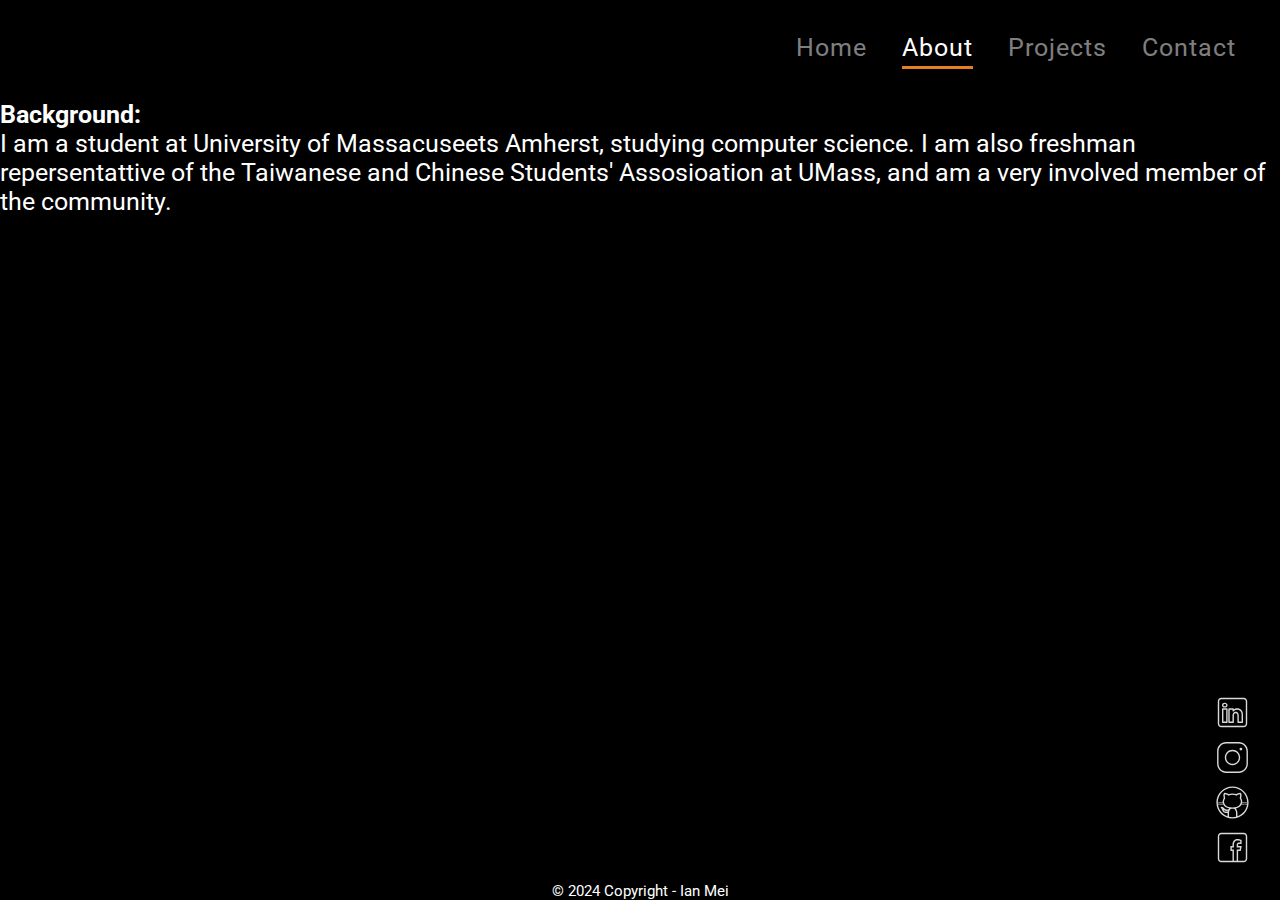
==== about.html @ da529329 "Website Contents" ====
<!DOCTYPE html>
<html lang="en">
    <head>
        <meta charset="UTF-8">
        <meta name="viewport" content="width=device-width, initial-scale=1.0">
        <title>Ian Mei's Resume Website</title>
        <link rel="preconnect" href="https://fonts.googleapis.com">
		<link rel="preconnect" href="https://fonts.gstatic.com" crossorigin>
		<link href="https://fonts.googleapis.com/css2?family=Roboto:wght@300&display=swap" rel="stylesheet">
        <link rel = "stylesheet" href="csstest.css"> 
    </head>

    <body>
        <header>
            <ul class = "menu">
                <li><a href="index.html" data-hover="Home">Home</a></li>
                <li class="current"><a href="about.html" data-hover="About">About</a></li>
                <li><a href="projects.html" data-hover="Projects">Projects</a></li>
                <li><a href="contact.html" data-hover="Contact">Contact</a></li>
            </ul>
        </header>
        
        <div class="socials">
			<a
				class="icon"
				href="https://www.linkedin.com/in/ian-mei/"
				target="_blank"
				rel="noreferrer"
			>
				<svg
					xmlns="http://www.w3.org/2000/svg"
					viewBox="0 0 50 50" 
					style="animation-delay: 4.5s"
				>
					<path d="M 9 4 C 6.2504839 4 4 6.2504839 4 9 L 4 41 C 4 43.749516 6.2504839 46 9 46 L 41 46 C 43.749516 46 46 43.749516 46 41 L 46 9 C 46 6.2504839 43.749516 4 41 4 L 9 4 z M 9 6 L 41 6 C 42.668484 6 44 7.3315161 44 9 L 44 41 C 44 42.668484 42.668484 44 41 44 L 9 44 C 7.3315161 44 6 42.668484 6 41 L 6 9 C 6 7.3315161 7.3315161 6 9 6 z M 14 11.011719 C 12.904779 11.011719 11.919219 11.339079 11.189453 11.953125 C 10.459687 12.567171 10.011719 13.484511 10.011719 14.466797 C 10.011719 16.333977 11.631285 17.789609 13.691406 17.933594 A 0.98809878 0.98809878 0 0 0 13.695312 17.935547 A 0.98809878 0.98809878 0 0 0 14 17.988281 C 16.27301 17.988281 17.988281 16.396083 17.988281 14.466797 A 0.98809878 0.98809878 0 0 0 17.986328 14.414062 C 17.884577 12.513831 16.190443 11.011719 14 11.011719 z M 14 12.988281 C 15.392231 12.988281 15.94197 13.610038 16.001953 14.492188 C 15.989803 15.348434 15.460091 16.011719 14 16.011719 C 12.614594 16.011719 11.988281 15.302225 11.988281 14.466797 C 11.988281 14.049083 12.140703 13.734298 12.460938 13.464844 C 12.78117 13.19539 13.295221 12.988281 14 12.988281 z M 11 19 A 1.0001 1.0001 0 0 0 10 20 L 10 39 A 1.0001 1.0001 0 0 0 11 40 L 17 40 A 1.0001 1.0001 0 0 0 18 39 L 18 33.134766 L 18 20 A 1.0001 1.0001 0 0 0 17 19 L 11 19 z M 20 19 A 1.0001 1.0001 0 0 0 19 20 L 19 39 A 1.0001 1.0001 0 0 0 20 40 L 26 40 A 1.0001 1.0001 0 0 0 27 39 L 27 29 C 27 28.170333 27.226394 27.345035 27.625 26.804688 C 28.023606 26.264339 28.526466 25.940057 29.482422 25.957031 C 30.468166 25.973981 30.989999 26.311669 31.384766 26.841797 C 31.779532 27.371924 32 28.166667 32 29 L 32 39 A 1.0001 1.0001 0 0 0 33 40 L 39 40 A 1.0001 1.0001 0 0 0 40 39 L 40 28.261719 C 40 25.300181 39.122788 22.95433 37.619141 21.367188 C 36.115493 19.780044 34.024172 19 31.8125 19 C 29.710483 19 28.110853 19.704889 27 20.423828 L 27 20 A 1.0001 1.0001 0 0 0 26 19 L 20 19 z M 12 21 L 16 21 L 16 33.134766 L 16 38 L 12 38 L 12 21 z M 21 21 L 25 21 L 25 22.560547 A 1.0001 1.0001 0 0 0 26.798828 23.162109 C 26.798828 23.162109 28.369194 21 31.8125 21 C 33.565828 21 35.069366 21.582581 36.167969 22.742188 C 37.266572 23.901794 38 25.688257 38 28.261719 L 38 38 L 34 38 L 34 29 C 34 27.833333 33.720468 26.627107 32.990234 25.646484 C 32.260001 24.665862 31.031834 23.983076 29.517578 23.957031 C 27.995534 23.930001 26.747519 24.626988 26.015625 25.619141 C 25.283731 26.611293 25 27.829667 25 29 L 25 38 L 21 38 L 21 21 z"/>
				</svg>
			</a>
			<a
				class="icon"
				href="https://www.instagram.com/ian.meiii/"
				target="_blank"
				rel="noreferrer"
			>
				<svg
					xmlns="http://www.w3.org/2000/svg"
					viewBox="0 0 50 50"
					style="animation-delay: 4.6s"
				>
					<path d="M 16 3 C 8.8324839 3 3 8.8324839 3 16 L 3 34 C 3 41.167516 8.8324839 47 16 47 L 34 47 C 41.167516 47 47 41.167516 47 34 L 47 16 C 47 8.8324839 41.167516 3 34 3 L 16 3 z M 16 5 L 34 5 C 40.086484 5 45 9.9135161 45 16 L 45 34 C 45 40.086484 40.086484 45 34 45 L 16 45 C 9.9135161 45 5 40.086484 5 34 L 5 16 C 5 9.9135161 9.9135161 5 16 5 z M 37 11 A 2 2 0 0 0 35 13 A 2 2 0 0 0 37 15 A 2 2 0 0 0 39 13 A 2 2 0 0 0 37 11 z M 25 14 C 18.936712 14 14 18.936712 14 25 C 14 31.063288 18.936712 36 25 36 C 31.063288 36 36 31.063288 36 25 C 36 18.936712 31.063288 14 25 14 z M 25 16 C 29.982407 16 34 20.017593 34 25 C 34 29.982407 29.982407 34 25 34 C 20.017593 34 16 29.982407 16 25 C 16 20.017593 20.017593 16 25 16 z"/>
				</svg>
			</a>
			<a
				class="icon"
				href="https://github.com/Ian-Mei"
				target="_blank"
				rel="noreferrer"
			>
				<svg
					xmlns="http://www.w3.org/2000/svg"
					viewBox="0 0 50 50"
					style="animation-delay: 4.7s"
				>
					<path d="M 25 2 C 12.311335 2 2 12.311335 2 25 C 2 37.688665 12.311335 48 25 48 C 37.688665 48 48 37.688665 48 25 C 48 12.311335 37.688665 2 25 2 z M 25 4 C 36.607335 4 46 13.392665 46 25 C 46 25.071371 45.994849 25.141688 45.994141 25.212891 C 45.354527 25.153853 44.615508 25.097776 43.675781 25.064453 C 42.347063 25.017336 40.672259 25.030987 38.773438 25.125 C 38.843852 24.634651 38.893205 24.137377 38.894531 23.626953 C 38.991361 21.754332 38.362521 20.002464 37.339844 18.455078 C 37.586913 17.601352 37.876747 16.515218 37.949219 15.283203 C 38.031819 13.878925 37.910599 12.321765 36.783203 11.269531 L 36.494141 11 L 36.099609 11 C 33.416539 11 31.580023 12.12321 30.457031 13.013672 C 28.835529 12.386022 27.01222 12 25 12 C 22.976367 12 21.135525 12.391416 19.447266 13.017578 C 18.324911 12.126691 16.486785 11 13.800781 11 L 13.408203 11 L 13.119141 11.267578 C 12.020956 12.287321 11.919778 13.801759 11.988281 15.199219 C 12.048691 16.431506 12.321732 17.552142 12.564453 18.447266 C 11.524489 20.02486 10.900391 21.822018 10.900391 23.599609 C 10.900391 24.111237 10.947969 24.610071 11.017578 25.101562 C 9.2118173 25.017808 7.6020996 25.001668 6.3242188 25.046875 C 5.3845143 25.080118 4.6454422 25.135713 4.0058594 25.195312 C 4.0052628 25.129972 4 25.065482 4 25 C 4 13.392665 13.392665 4 25 4 z M 14.396484 13.130859 C 16.414067 13.322043 17.931995 14.222972 18.634766 14.847656 L 19.103516 15.261719 L 19.681641 15.025391 C 21.263092 14.374205 23.026984 14 25 14 C 26.973016 14 28.737393 14.376076 30.199219 15.015625 L 30.785156 15.273438 L 31.263672 14.847656 C 31.966683 14.222758 33.487184 13.321554 35.505859 13.130859 C 35.774256 13.575841 36.007486 14.208668 35.951172 15.166016 C 35.883772 16.311737 35.577304 17.559658 35.345703 18.300781 L 35.195312 18.783203 L 35.494141 19.191406 C 36.483616 20.540691 36.988121 22.000937 36.902344 23.544922 L 36.900391 23.572266 L 36.900391 23.599609 C 36.900391 26.095064 36.00178 28.092339 34.087891 29.572266 C 32.174048 31.052199 29.152663 32 24.900391 32 C 20.648118 32 17.624827 31.052192 15.710938 29.572266 C 13.797047 28.092339 12.900391 26.095064 12.900391 23.599609 C 12.900391 22.134903 13.429308 20.523599 14.40625 19.191406 L 14.699219 18.792969 L 14.558594 18.318359 C 14.326866 17.530484 14.042825 16.254103 13.986328 15.101562 C 13.939338 14.14294 14.166221 13.537027 14.396484 13.130859 z M 8.8847656 26.021484 C 9.5914575 26.03051 10.40146 26.068656 11.212891 26.109375 C 11.290419 26.421172 11.378822 26.727898 11.486328 27.027344 C 8.178972 27.097092 5.7047309 27.429674 4.1796875 27.714844 C 4.1152068 27.214494 4.0638483 26.710021 4.0351562 26.199219 C 5.1622058 26.092262 6.7509972 25.994233 8.8847656 26.021484 z M 41.115234 26.037109 C 43.247527 26.010033 44.835728 26.108156 45.962891 26.214844 C 45.934234 26.718328 45.883749 27.215664 45.820312 27.708984 C 44.24077 27.41921 41.699674 27.086688 38.306641 27.033203 C 38.411945 26.739677 38.499627 26.438219 38.576172 26.132812 C 39.471291 26.084833 40.344564 26.046896 41.115234 26.037109 z M 11.912109 28.019531 C 12.508849 29.215327 13.361516 30.283019 14.488281 31.154297 C 16.028825 32.345531 18.031623 33.177838 20.476562 33.623047 C 20.156699 33.951698 19.86578 34.312595 19.607422 34.693359 L 19.546875 34.640625 C 19.552375 34.634325 19.04975 34.885878 18.298828 34.953125 C 17.547906 35.020374 16.621615 35 15.800781 35 C 14.575781 35 14.03621 34.42121 13.173828 33.367188 C 12.696283 32.72356 12.114101 32.202331 11.548828 31.806641 C 10.970021 31.401475 10.476259 31.115509 9.8652344 31.013672 L 9.7832031 31 L 9.6992188 31 C 9.2325521 31 8.7809835 31.03379 8.359375 31.515625 C 8.1485707 31.756544 8.003277 32.202561 8.0976562 32.580078 C 8.1920352 32.957595 8.4308563 33.189581 8.6445312 33.332031 C 10.011254 34.24318 10.252795 36.046511 11.109375 37.650391 C 11.909298 39.244315 13.635662 40 15.400391 40 L 18 40 L 18 44.802734 C 10.967811 42.320535 5.6646795 36.204613 4.3320312 28.703125 C 5.8629338 28.414776 8.4265387 28.068108 11.912109 28.019531 z M 37.882812 28.027344 C 41.445538 28.05784 44.08105 28.404061 45.669922 28.697266 C 44.339047 36.201504 39.034072 42.31987 32 44.802734 L 32 39.599609 C 32 38.015041 31.479642 36.267712 30.574219 34.810547 C 30.299322 34.368135 29.975945 33.949736 29.615234 33.574219 C 31.930453 33.11684 33.832364 32.298821 35.3125 31.154297 C 36.436824 30.284907 37.287588 29.220424 37.882812 28.027344 z M 23.699219 34.099609 L 26.5 34.099609 C 27.312821 34.099609 28.180423 34.7474 28.875 35.865234 C 29.569577 36.983069 30 38.484177 30 39.599609 L 30 45.398438 C 28.397408 45.789234 26.72379 46 25 46 C 23.27621 46 21.602592 45.789234 20 45.398438 L 20 39.599609 C 20 38.508869 20.467828 37.011307 21.208984 35.888672 C 21.950141 34.766037 22.886398 34.099609 23.699219 34.099609 z M 12.308594 35.28125 C 13.174368 36.179258 14.222525 37 15.800781 37 C 16.579948 37 17.552484 37.028073 18.476562 36.945312 C 18.479848 36.945018 18.483042 36.943654 18.486328 36.943359 C 18.36458 37.293361 18.273744 37.645529 18.197266 38 L 15.400391 38 C 14.167057 38 13.29577 37.55443 12.894531 36.751953 L 12.886719 36.738281 L 12.880859 36.726562 C 12.716457 36.421191 12.500645 35.81059 12.308594 35.28125 z"/>
				</svg>
			</a>
			<a
				class="icon"
				href="https://www.facebook.com/ian.mei.144"
				target="_blank"
				rel="noreferrer"
			>
				<svg
					xmlns="http://www.w3.org/2000/svg"
					viewBox="0 0 50 50"
					style="animation-delay: 4.8s"
				>
					<!--! Font Awesome Free 6.2.1 by @fontawesome - https://fontawesome.com License - https://fontawesome.com/license/free (Icons: CC BY 4.0, Fonts: SIL OFL 1.1, Code: MIT License) Copyright 2022 Fonticons, Inc. -->
					<path
						d="M 9 4 C 6.2504839 4 4 6.2504839 4 9 L 4 41 C 4 43.749516 6.2504839 46 9 46 L 25.832031 46 A 1.0001 1.0001 0 0 0 26.158203 46 L 31.832031 46 A 1.0001 1.0001 0 0 0 32.158203 46 L 41 46 C 43.749516 46 46 43.749516 46 41 L 46 9 C 46 6.2504839 43.749516 4 41 4 L 9 4 z M 9 6 L 41 6 C 42.668484 6 44 7.3315161 44 9 L 44 41 C 44 42.668484 42.668484 44 41 44 L 33 44 L 33 30 L 36.820312 30 L 38.220703 23 L 33 23 L 33 21 C 33 20.442508 33.05305 20.398929 33.240234 20.277344 C 33.427419 20.155758 34.005822 20 35 20 L 38 20 L 38 14.369141 L 37.429688 14.097656 C 37.429688 14.097656 35.132647 13 32 13 C 29.75 13 27.901588 13.896453 26.71875 15.375 C 25.535912 16.853547 25 18.833333 25 21 L 25 23 L 22 23 L 22 30 L 25 30 L 25 44 L 9 44 C 7.3315161 44 6 42.668484 6 41 L 6 9 C 6 7.3315161 7.3315161 6 9 6 z M 32 15 C 34.079062 15 35.38736 15.458455 36 15.701172 L 36 18 L 35 18 C 33.849178 18 32.926956 18.0952 32.150391 18.599609 C 31.373826 19.104024 31 20.061492 31 21 L 31 25 L 35.779297 25 L 35.179688 28 L 31 28 L 31 44 L 27 44 L 27 28 L 24 28 L 24 25 L 27 25 L 27 21 C 27 19.166667 27.464088 17.646453 28.28125 16.625 C 29.098412 15.603547 30.25 15 32 15 z"/></svg>
			</a>
		</div>

        <main>

            <div class="aboutMe">
                <h1>Background:</h1>
                <p>
                    I am a student at University of Massacuseets Amherst,
                    studying computer science. I am also freshman repersentattive of 
                    the Taiwanese and Chinese Students' Assosioation at UMass, and 
                    am a very involved member of the community.
                </p>
            </div>
            
        </main>

        <footer>
            <p>&copy; 2024 Copyright - Ian Mei</p>
        </footer>

        <script src="./website.js"></script>

    </body>
</html>
---- csstest.css ----
* {
    margin: 0;
    padding: 0;
    box-sizing: border-box;
    font-family: 'Roboto', sans-serif;
    font-size: 25px;
    color: white;
    background-color: black;
}
.socials{
    position: absolute;
    bottom: 30px;
    right: 30px;
    display: flex;
    flex-direction: column;
    justify-content:space-evenly;
}
.socials .icon{
    padding: 5px 0px;
}
.socials .icon svg{
    fill: rgba(255, 255, 255, 0.85);
    width: 35px;
    height: auto;
    display:block;
}

.profilepic{
    display: flex;
    justify-content: center;
    align-items: center;
    
}
.profilepic #ian{
    border-radius: 50%;
    width: 200px;
    height: 200px;
}



footer{
    display: flex;
    justify-content: center;
}
footer p{
    font-size: 15px;
    position: absolute;
    bottom: 0px;
}
header{
    display: flex;
    align-items: center;
    width: 100%;
    top: 0px;
    padding: 0px 50px;
    height: 100px;
}



.intro{
    font-size: 50px;
}

.neonText {
    color: #fff;
    text-shadow:
      0 0 7px #fff,
      0 0 10px #fff,
      0 0 21px #fff,
      0 0 42px #0fa,
      0 0 82px #0fa,
      0 0 92px #0fa,
      0 0 102px #0fa,
      0 0 151px #0fa;
  }

p span#changingText::before { 
    content: "fullstack devloper."; 
    animation: animate infinite 9s; 
    padding-left: 10px; 
} 

.intro{
    display: flex;
    justify-content: center;
}
.textGradient {
    font-size: 40px;
    font-family: Arial, Helvetica, sans-serif;
    background: linear-gradient(to right, #f64f59, #e1940f, #e4e12a);
    -webkit-text-fill-color: transparent;
    -webkit-background-clip: text;
    background-clip: text;

}

@keyframes animate { 

    0% { 
        content: "student."; 
    } 

    50% { 
        content: "son."; 
    } 

    75% { 
        content: "athlete."; 
    } 
} 

.menu{
    float: right;
    list-style-type: none;
    justify-self: right;
    position: absolute;
    right: 30px;
}
.menu * {
    box-sizing: border-box;
    -webkit-transition: all 0.35s ease;
    transition: all 0.35s ease;
}
.menu li {
    font-size: 18px;
    display: inline-block;
    list-style: outside none none;
    margin: 0 .8em;
    overflow: hidden;
}
.menu a {
    padding: 0.3em 0;
    color: rgba(255, 255, 255, 0.5);
    position: relative;
    display: inline-block;
    letter-spacing: 1px;
    margin: 0;
    text-decoration: none;
}
.menu a:before,
.menu a:after {
    position: absolute;
    -webkit-transition: all 0.35s ease;
    transition: all 0.35s ease;
}
.menu a:before {
    bottom: 100%;
    display: block;
    height: 3px;
    width: 100%;
    content: "";
    background-color: #e67e22;
}
.menu a:after {
    padding: 0.3em 0;
    position: absolute;
    bottom: 100%;
    left: 0;
    content: attr(data-hover);
    color: white;
    white-space: nowrap;
}
.menu li:hover a,
.menu .current a {
    transform: translateY(100%);
}

.contact .rows{
    display: flex;
    flex-direction: column;
    justify-content: space-evenly;

}
.contact .row1, .contact .row2{
    display: flex;
    flex-direction: row;
    justify-content: space-evenly;
    justify-items: first baseline;
    height: 250px;
    padding: 25px 0px;
}
.contact .box{
    background-color: #FFFFFF30;
    display: flex;
    width: 450px;
    border-radius: 17px 17px 17px 17px;
    padding-block-start: 20px;
    padding-block-end: 18px;
    padding-inline-start: 10px;
    padding-inline-end: 10px;
    justify-content: center;
    align-items: center;
}
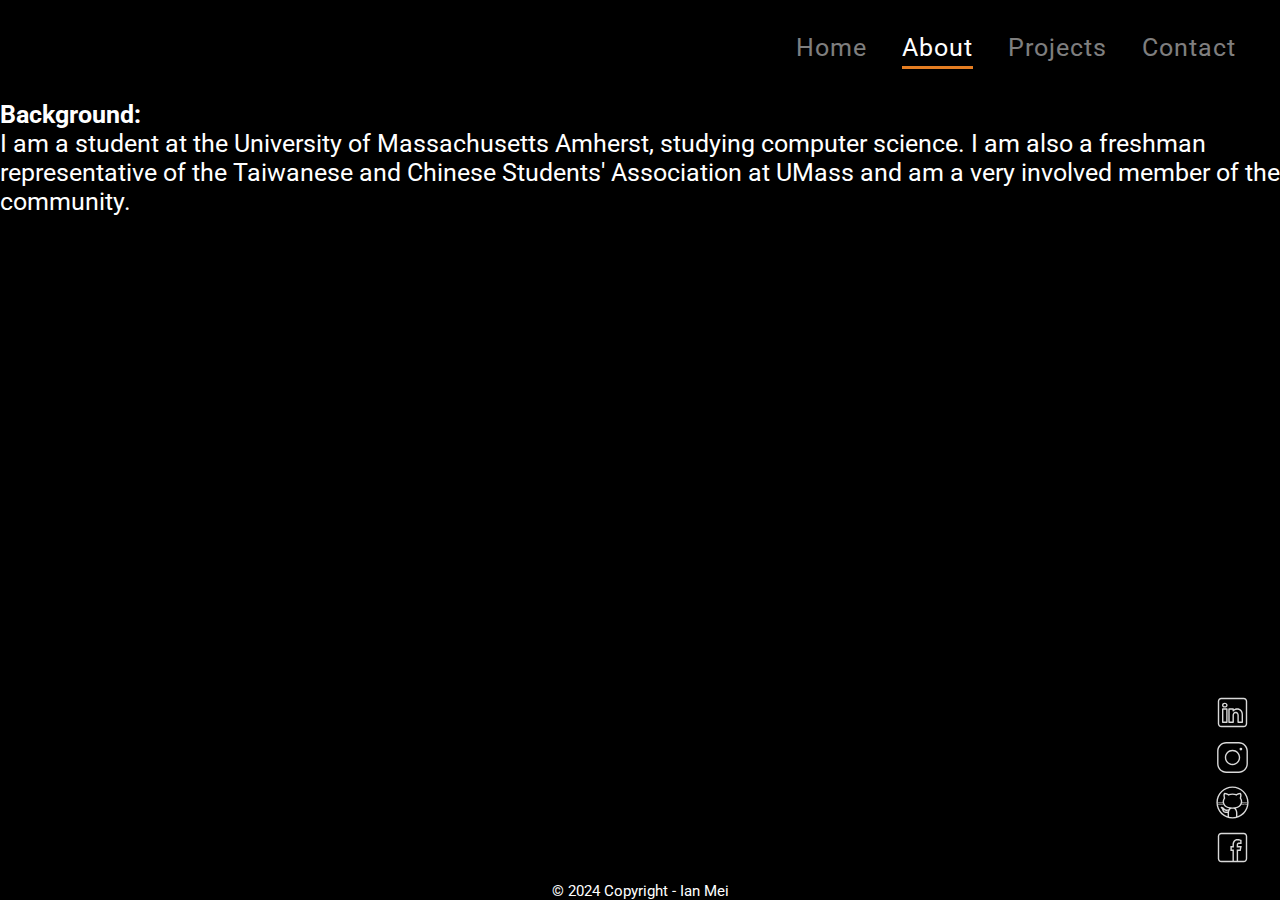
==== commit 6d86ee01: "Added Content" ====
--- a/about.html
+++ b/about.html
@@ -85,9 +85,9 @@
             <div class="aboutMe">
                 <h1>Background:</h1>
                 <p>
-                    I am a student at University of Massacuseets Amherst,
-                    studying computer science. I am also freshman repersentattive of 
-                    the Taiwanese and Chinese Students' Assosioation at UMass, and 
+                    I am a student at the University of Massachusetts Amherst,
+                    studying computer science. I am also a freshman representative of 
+                    the Taiwanese and Chinese Students' Association at UMass and 
                     am a very involved member of the community.
                 </p>
             </div>
--- a/csstest.css
+++ b/csstest.css
@@ -174,7 +174,7 @@
     justify-content: space-evenly;
 
 }
-.contact .row1, .contact .row2{
+.contact .row{
     display: flex;
     flex-direction: row;
     justify-content: space-evenly;
@@ -182,10 +182,12 @@
     height: 250px;
     padding: 25px 0px;
 }
-.contact .box{
+
+.contact .card{
     background-color: #FFFFFF30;
     display: flex;
     width: 450px;
+    height: 180px;
     border-radius: 17px 17px 17px 17px;
     padding-block-start: 20px;
     padding-block-end: 18px;
@@ -193,4 +195,62 @@
     padding-inline-end: 10px;
     justify-content: center;
     align-items: center;
+}
+
+.proj_row{
+    margin-left: auto;
+    margin-right: auto;
+    margin-bottom: 20px;
+    display: flex;
+    justify-content: space-evenly;
+
+}
+.card{
+    width: 250px;
+    height: 380px;
+    position: relative;
+    margin: 1rem 0 1rem 0;
+    background-color: #50505040;
+    border-radius: 5px;
+    box-shadow: 0px 0px 5px #ffffffbe;
+    transition: all 0.50s ease-in-out;
+
+}
+.card:hover{
+    box-shadow: 0 0px 7px rgb(255, 255, 255);
+    border: #fff;
+    transform: translateY(-5px) scale(1.005) translateZ(0);
+}
+.card *{
+    background-color: transparent;
+}
+.card .card-image{
+    max-width:250px;
+    max-height: 250px;
+}
+.card .card-image img{
+
+    height: 100%;
+    width: 100%;
+    transform: scale(.97);
+    border-radius: 5px;
+}
+.card .card-content{
+    max-width: 250px;
+    padding: 10px;
+    border-radius: 0 0 2px 2px;
+}
+.card .card-action{
+    position: absolute;
+    bottom: 0px;
+    width: 100%;
+    display: flex;
+    justify-content: space-evenly;
+    border-top: 1px solid rgba(160,160,160,0.2);
+    padding: 10px;
+}
+
+.header{
+    font-size: 50px;
+    text-align: center;
 }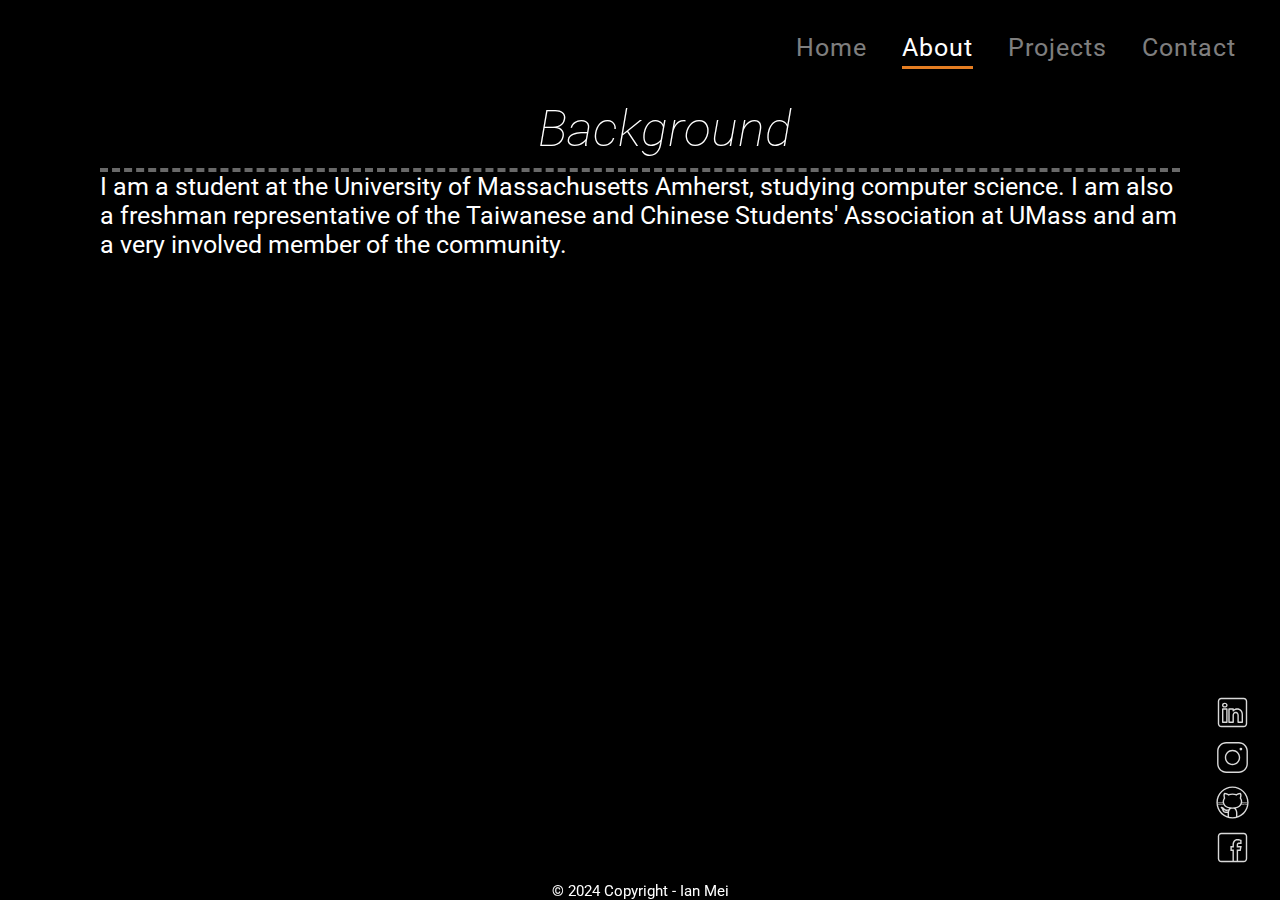
==== commit 748f910b: "Update" ====
--- a/about.html
+++ b/about.html
@@ -83,7 +83,7 @@
         <main>
 
             <div class="aboutMe">
-                <h1>Background:</h1>
+                <h1 class="background">Background</h1>
                 <p>
                     I am a student at the University of Massachusetts Amherst,
                     studying computer science. I am also a freshman representative of 
@@ -98,7 +98,7 @@
             <p>&copy; 2024 Copyright - Ian Mei</p>
         </footer>
 
-        <script src="./website.js"></script>
+        <script></script>
 
     </body>
 </html>--- a/csstest.css
+++ b/csstest.css
@@ -9,7 +9,7 @@
     background-color: black;
 }
 .socials{
-    position: absolute;
+    position: fixed;
     bottom: 30px;
     right: 30px;
     display: flex;
@@ -46,7 +46,7 @@
 }
 footer p{
     font-size: 15px;
-    position: absolute;
+    position: fixed;
     bottom: 0px;
 }
 header{
@@ -77,11 +77,7 @@
       0 0 151px #0fa;
   }
 
-p span#changingText::before { 
-    content: "fullstack devloper."; 
-    animation: animate infinite 9s; 
-    padding-left: 10px; 
-} 
+
 
 .intro{
     display: flex;
@@ -97,20 +93,18 @@
 
 }
 
-@keyframes animate { 
-
-    0% { 
-        content: "student."; 
-    } 
-
-    50% { 
-        content: "son."; 
-    } 
-
-    75% { 
-        content: "athlete."; 
-    } 
-} 
+.textGradient #cursor{
+    position: absolute;
+    transform: translateY(-3px);
+    animation-name: blink;
+    animation-duration: 1000ms;
+    animation-iteration-count: infinite;
+    opacity: 1;
+}
+@keyframes blink {
+    from { opacity: 1; }
+    to { opacity: 0; }
+}
 
 .menu{
     float: right;
@@ -253,4 +247,18 @@
 .header{
     font-size: 50px;
     text-align: center;
+}
+.aboutMe{
+    padding: 0px 100px;
+}
+.aboutMe h1.background{
+    display: flex;
+    justify-content: center;
+    text-align: center;
+    font-size: 50px;
+    font-weight:lighter;
+    padding-left: 50px;
+    font-style: italic;
+    padding-bottom: 10px;
+    border-bottom: 4px dashed rgba(160, 160, 160, 0.651);;
 }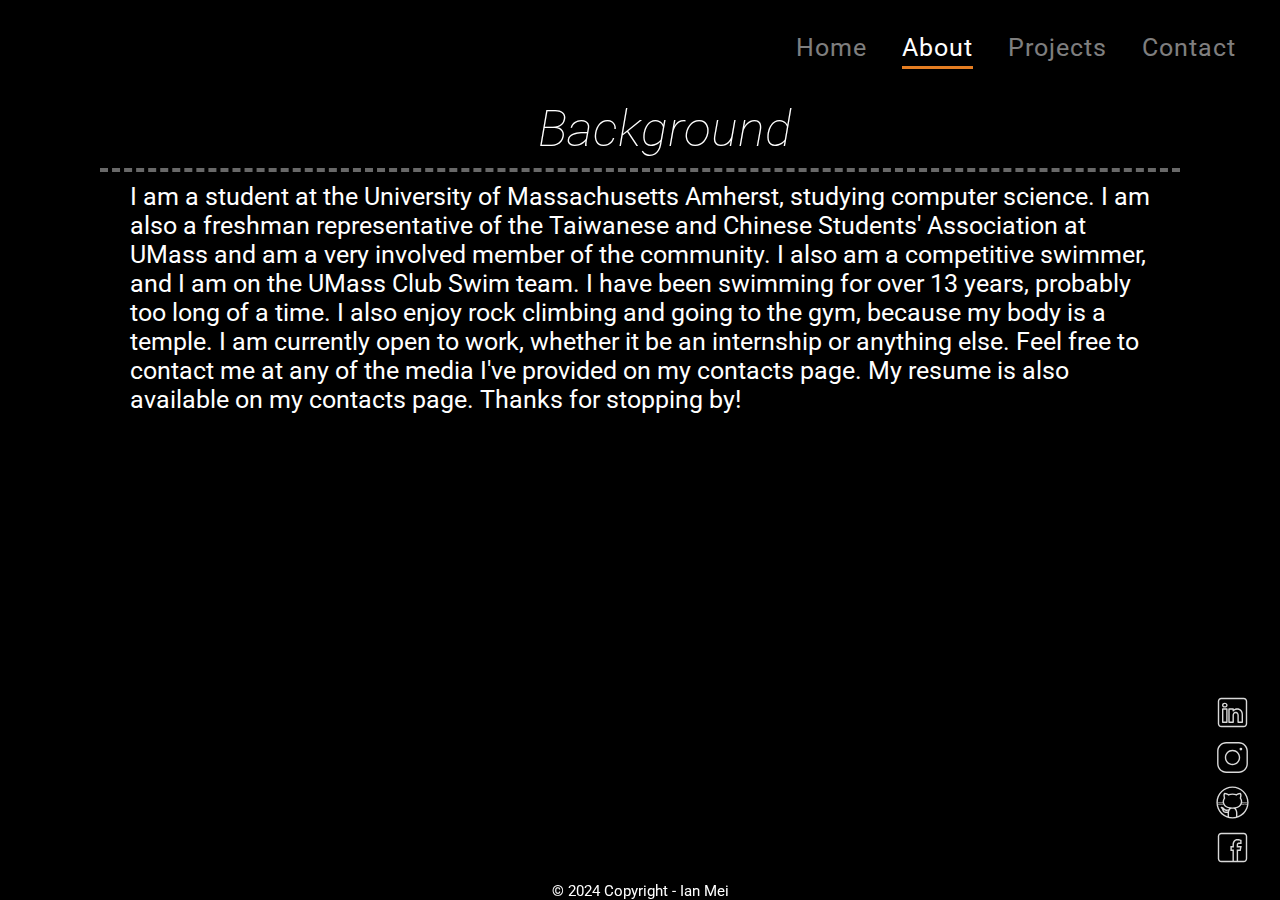
==== commit 994a0da3: "Updates" ====
--- a/about.html
+++ b/about.html
@@ -85,11 +85,15 @@
             <div class="aboutMe">
                 <h1 class="background">Background</h1>
                 <p>
-                    I am a student at the University of Massachusetts Amherst,
-                    studying computer science. I am also a freshman representative of 
-                    the Taiwanese and Chinese Students' Association at UMass and 
-                    am a very involved member of the community.
-                </p>
+                    I am a student at the University of Massachusetts Amherst, studying computer science. 
+					I am also a freshman representative of the Taiwanese and Chinese Students' Association 
+					at UMass and am a very involved member of the community. I also am a competitive swimmer, 
+					and I am on the UMass Club Swim team. I have been swimming for over 13 years, 
+					probably too long of a time. I also enjoy rock climbing and going to the gym, 
+					because my body is a temple. I am currently open to work, whether it be an internship 
+					or anything else. Feel free to contact me at any of the media I've provided on my 
+					contacts page. My resume is also available on my contacts page. Thanks for stopping by!
+				</p>
             </div>
             
         </main>
--- a/csstest.css
+++ b/csstest.css
@@ -64,18 +64,7 @@
     font-size: 50px;
 }
 
-.neonText {
-    color: #fff;
-    text-shadow:
-      0 0 7px #fff,
-      0 0 10px #fff,
-      0 0 21px #fff,
-      0 0 42px #0fa,
-      0 0 82px #0fa,
-      0 0 92px #0fa,
-      0 0 102px #0fa,
-      0 0 151px #0fa;
-  }
+
 
 
 
@@ -161,7 +150,10 @@
 .menu .current a {
     transform: translateY(100%);
 }
-
+.contact h1{
+    text-align: center;
+    font-size: 45px;
+}
 .contact .rows{
     display: flex;
     flex-direction: column;
@@ -208,6 +200,8 @@
     border-radius: 5px;
     box-shadow: 0px 0px 5px #ffffffbe;
     transition: all 0.50s ease-in-out;
+    display: flex;
+    flex-direction: column;
 
 }
 .card:hover{
@@ -242,6 +236,22 @@
     justify-content: space-evenly;
     border-top: 1px solid rgba(160,160,160,0.2);
     padding: 10px;
+}
+
+.contact .icon{
+    padding: 5px 0px;
+    display: flex;
+    justify-content: center;
+    flex-direction: column;
+    align-items: center;
+    text-align: center;
+    text-decoration: none;
+}
+.contact .icon svg{
+    fill: rgba(255, 255, 255, 0.85);
+    width: 60px;
+    height: auto;
+    display:block;
 }
 
 .header{
@@ -261,4 +271,7 @@
     font-style: italic;
     padding-bottom: 10px;
     border-bottom: 4px dashed rgba(160, 160, 160, 0.651);;
-}+}
+.aboutMe p{
+    padding: 10px 30px;
+}
